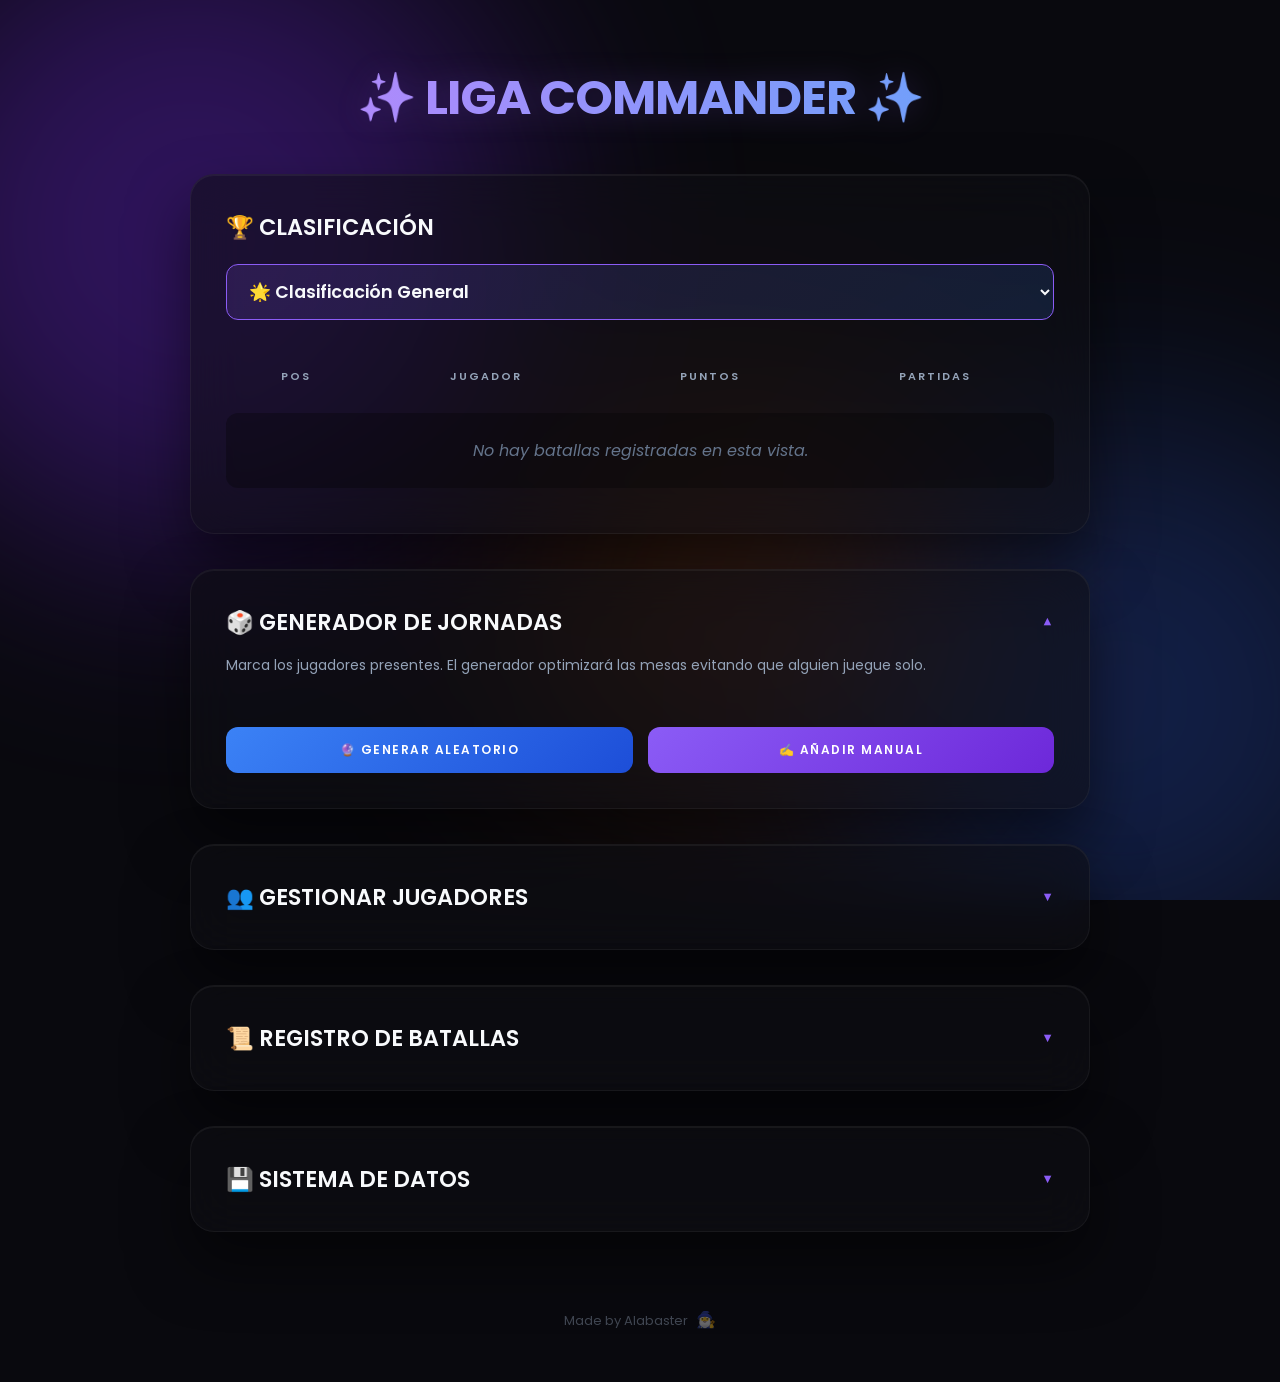
==== index.html @ f3e61f2f "Add files via upload" ====
<!DOCTYPE html>
<html lang="es">
<head>
    <meta charset="UTF-8">
    <meta name="viewport" content="width=device-width, initial-scale=1.0">
    <title>Liga Commander</title>
    <link rel="stylesheet" href="style.css">
    <link href="https://fonts.googleapis.com/css2?family=Poppins:wght@300;400;600;700;900&display=swap" rel="stylesheet">
    <script src="app.js" defer></script>
</head>
<body>

    <div class="bg-auras">
        <div class="aura aura-1"></div>
        <div class="aura aura-2"></div>
        <div class="aura aura-3"></div>
    </div>

    <h1>✨ LIGA COMMANDER ✨</h1>

    <div class="card">
        <h2>🏆 CLASIFICACIÓN</h2>
        <select id="modo-clasificacion" onchange="renderizarClasificacion()">
            <option value="general">🌟 Clasificación General</option>
        </select>
        <table id="tabla-clasificacion">
            <thead>
                <tr>
                    <th>Pos</th>
                    <th>Jugador</th>
                    <th>Puntos</th>
                    <th>Partidas</th>
                </tr>
            </thead>
            <tbody id="body-clasificacion">
            </tbody>
        </table>
    </div>

    <details class="card" id="seccion-generador" open>
        <summary>🎲 GENERADOR DE JORNADAS</summary>
        <div class="details-content">
            <p class="subtitle">Marca los jugadores presentes. El generador optimizará las mesas evitando que alguien juegue solo.</p>
            <div id="jugadores-presentes" class="checkbox-container"></div>
            
            <div style="display: flex; gap: 15px; margin-top: 25px; flex-wrap: wrap;">
                <button class="btn-random" onclick="generarMesas()">🔮 Generar Aleatorio</button>
                <button class="btn-manual" onclick="crearMesaManual()">✍️ Añadir Manual</button>
            </div>
            
            <div id="mesas-generadas"></div>
        </div>
    </details>

    <details class="card">
        <summary>👥 GESTIONAR JUGADORES</summary>
        <div class="details-content">
            <div style="display: flex; gap: 12px; align-items: center;">
                <input type="text" id="nuevo-jugador" placeholder="Introduce el nombre..." onkeypress="if(event.key === 'Enter') agregarJugador()">
                <button class="btn-add" onclick="agregarJugador()">+ Añadir</button>
            </div>
            <ul id="lista-jugadores"></ul>
        </div>
    </details>

    <details class="card">
        <summary>📜 REGISTRO DE BATALLAS</summary>
        <div class="details-content">
            <p class="subtitle">Historial organizado por jornadas. Puedes anular una partida si hubo un error.</p>
            <div id="lista-historial"></div>
        </div>
    </details>

    <details class="card">
        <summary>💾 SISTEMA DE DATOS</summary>
        <div class="details-content">
            <p class="subtitle">Exporta un archivo de respaldo para no perder el progreso de tu liga.</p>
            
            <div style="display: flex; gap: 15px; flex-wrap: wrap;">
                <button class="btn-export" onclick="exportarDatos()">📥 Descargar Copia</button>
                <button class="btn-import" onclick="document.getElementById('file-import').click()">📤 Cargar Copia</button>
            </div>
            <input type="file" id="file-import" accept=".json" style="display: none;" onchange="importarDatos(event)">

            <hr>
            <button class="btn-danger" onclick="reiniciarApp()">⚠️ Borrar Base de Datos</button>
        </div>
    </details>

    <div class="footer-credits">
        Made by Alabaster <a href="musica.html" target="_blank" class="easter-egg" title="Mi rincón secreto...">🧙‍♂️</a>
    </div>

</body>
</html>
---- style.css ----
:root {
    --bg-dark: #09090e; 
    --text-main: #f8fafc;
    --text-muted: #94a3b8;
    --primary: #8b5cf6; 
    --secondary: #3b82f6; 
    --accent: #f59e0b; 
    --danger: #ef4444; 
    --success: #10b981; 
}

/* --- FONDO Y GENERALES --- */
body { 
    font-family: 'Poppins', 'Segoe UI Emoji', 'Apple Color Emoji', 'Noto Color Emoji', sans-serif; 
    max-width: 900px; 
    margin: 0 auto; 
    padding: 30px 20px; 
    color: var(--text-main); 
    background-color: var(--bg-dark); 
    min-height: 100vh;
    position: relative;
    overflow-x: hidden;
    display: flex;
    flex-direction: column;
}

body.musica-page {
    max-width: 800px;
    padding: 40px 20px;
}

.bg-auras {
    position: fixed; top: 0; left: 0; width: 100vw; height: 100vh;
    z-index: -1; overflow: hidden; pointer-events: none; background: #09090e;
}

.aura {
    position: absolute; border-radius: 50%; filter: blur(120px); opacity: 0.45;
    animation: floatAura 20s infinite alternate ease-in-out;
}

.aura-1 { width: 50vw; height: 50vw; background: #5b21b6; top: -10%; left: -10%; }
.aura-2 { width: 45vw; height: 45vw; background: #1e3a8a; bottom: -10%; right: -10%; animation-delay: -5s; }
.aura-3 { width: 35vw; height: 35vw; background: #92400e; top: 40%; left: 40%; animation-duration: 25s; opacity: 0.3; }

@keyframes floatAura { 0% { transform: translate(0, 0) scale(1); } 100% { transform: translate(50px, 30px) scale(1.1); } }

::-webkit-scrollbar { width: 8px; }
::-webkit-scrollbar-track { background: rgba(0,0,0,0.2); border-radius: 10px; }
::-webkit-scrollbar-thumb { background: rgba(139, 92, 246, 0.4); border-radius: 10px; }
::-webkit-scrollbar-thumb:hover { background: rgba(139, 92, 246, 0.7); }

h1 { 
    text-align: center; font-size: 3rem; font-weight: 700; margin-bottom: 40px; letter-spacing: -1px;
    background: linear-gradient(to right, #c084fc, #60a5fa); -webkit-background-clip: text; -webkit-text-fill-color: transparent;
    filter: drop-shadow(0 0 15px rgba(139, 92, 246, 0.2)); animation: float 6s ease-in-out infinite;
}

@keyframes float { 0%, 100% { transform: translateY(0px); } 50% { transform: translateY(-8px); } }
h2 { font-size: 1.4rem; margin-top: 0; margin-bottom: 20px; font-weight: 600; display: flex; align-items: center; gap: 10px;}

/* --- TARJETAS --- */
.card { 
    background: rgba(15, 15, 20, 0.55); padding: 35px; border-radius: 24px; 
    box-shadow: 0 30px 60px rgba(0,0,0,0.5), inset 0 1px 0 rgba(255,255,255,0.05); 
    border: 1px solid rgba(255, 255, 255, 0.05); margin-bottom: 35px; 
    backdrop-filter: blur(25px); -webkit-backdrop-filter: blur(25px);
    animation: fadeUp 0.6s ease-out backwards; position: relative;
}

@keyframes fadeUp { from { opacity: 0; transform: translateY(25px); } to { opacity: 1; transform: translateY(0); } }

/* --- ACORDEONES --- */
details.card { transition: all 0.3s ease; }
details.card > summary::after { content: '▼'; margin-left: auto; font-size: 0.8rem; color: var(--primary); transition: transform 0.3s ease; }
details[open] > summary::after { transform: rotate(180deg); }
summary { font-size: 1.4rem; font-weight: 600; display: flex; align-items: center; gap: 10px; cursor: pointer; list-style: none; outline: none; user-select: none; }
summary::-webkit-details-marker { display: none; } 
.details-content { margin-top: 25px; animation: fadeUp 0.4s ease; }

/* --- FORMULARIOS Y BOTONES --- */
input[type="text"], select { 
    padding: 14px 18px; background: rgba(0, 0, 0, 0.5); color: white; border: 1px solid rgba(255, 255, 255, 0.08); 
    border-radius: 12px; font-family: inherit; font-size: 14px; outline: none; transition: all 0.3s;
}
input[type="text"]:focus, select:focus { border-color: var(--primary); box-shadow: 0 0 15px rgba(139, 92, 246, 0.2); background: rgba(0, 0, 0, 0.7); }
input[type="text"] { width: calc(100% - 150px); display: inline-block; margin-right: 15px;}
select option[disabled] { color: #475569; font-style: italic; background: #0f172a; }

#modo-clasificacion {
    width: 100%; margin-bottom: 15px; font-size: 1.1rem; font-weight: 600;
    background: linear-gradient(135deg, rgba(139, 92, 246, 0.15), rgba(59, 130, 246, 0.15));
    border: 1px solid var(--primary); color: #f8fafc; cursor: pointer;
}
#modo-clasificacion:hover { background: linear-gradient(135deg, rgba(139, 92, 246, 0.25), rgba(59, 130, 246, 0.25)); }
#modo-clasificacion option { background: var(--bg-dark); color: white; }

button { 
    padding: 14px 24px; color: white; border: none; border-radius: 12px; cursor: pointer; font-weight: 600; 
    font-family: inherit; transition: all 0.2s ease; text-transform: uppercase; font-size: 12px; letter-spacing: 1.5px;
}
button:hover { transform: translateY(-3px); filter: brightness(1.1); box-shadow: 0 8px 20px rgba(0,0,0,0.3); }
button:active { transform: translateY(1px); }

.btn-add { background: linear-gradient(135deg, #10b981, #059669); }
.btn-edit { background: rgba(59, 130, 246, 0.1); color: #93c5fd; border: 1px solid rgba(59, 130, 246, 0.3); padding: 8px 14px; font-size: 10px; border-radius: 8px; letter-spacing: 1px; }
.btn-edit:hover { background: var(--secondary); color: white; border-color: var(--secondary); }
.btn-delete { background: rgba(239, 68, 68, 0.08); color: #fca5a5; border: 1px solid rgba(239, 68, 68, 0.2); padding: 8px 14px; font-size: 10px; margin-left: auto; border-radius: 8px; letter-spacing: 1px; }
.btn-delete:hover { background: var(--danger); color: white; border-color: var(--danger); }
.btn-random { background: linear-gradient(135deg, #3b82f6, #1d4ed8); flex: 1; }
.btn-manual { background: linear-gradient(135deg, #8b5cf6, #6d28d9); flex: 1; }
.btn-export { background: rgba(255,255,255,0.03); border: 1px solid rgba(255,255,255,0.06); flex: 1; text-transform: none; letter-spacing: 0;}
.btn-export:hover { background: rgba(255,255,255,0.08); }
.btn-danger { background: linear-gradient(135deg, rgba(239, 68, 68, 0.2), rgba(153, 27, 27, 0.5)); border: 1px solid rgba(239, 68, 68, 0.4); width: 100%; margin-top: 15px; color: #fca5a5;}
.btn-danger:hover { background: var(--danger); color: white; }
.btn-tv { background: linear-gradient(135deg, #f59e0b, #d97706); width: 100%; font-size: 1.1rem; padding: 18px; margin-top: 25px; margin-bottom: 25px; box-shadow: 0 10px 25px rgba(245, 158, 11, 0.3); border: 1px solid rgba(255, 255, 255, 0.2);}
.btn-tv:hover { box-shadow: 0 15px 35px rgba(245, 158, 11, 0.5); transform: translateY(-4px); }

/* --- LISTAS Y TABLAS --- */
ul { list-style: none; padding: 0; margin-top: 25px; }
li { display: flex; align-items: center; justify-content: space-between; padding: 14px 20px; background: rgba(0, 0, 0, 0.3); margin-bottom: 12px; border-radius: 12px; border-left: 3px solid rgba(139, 92, 246, 0.5); transition: all 0.2s; flex-wrap: wrap; gap: 10px;}
li:hover { transform: translateX(5px); background: rgba(0, 0, 0, 0.4); border-left-color: var(--primary); }

table { width: 100%; border-collapse: separate; border-spacing: 0 10px; margin-top: 5px; }
th, td { padding: 18px 15px; text-align: center; }
th { color: var(--text-muted); font-weight: 600; text-transform: uppercase; font-size: 11px; letter-spacing: 2px; }
td { background: rgba(0, 0, 0, 0.3); transition: all 0.3s ease; }
td:first-child { border-top-left-radius: 12px; border-bottom-left-radius: 12px; }
td:last-child { border-top-right-radius: 12px; border-bottom-right-radius: 12px; }
td:nth-child(2) { text-align: left; font-weight: 600; font-size: 15px; color: white; }
tr:hover td { background: rgba(255, 255, 255, 0.05); }

.rango-1 td { background: linear-gradient(90deg, rgba(245, 158, 11, 0.15), rgba(0,0,0,0.3)); border: 1px solid rgba(245, 158, 11, 0.2); border-right: none; border-left: none;}
.rango-1 td:first-child { border-left: 4px solid #f59e0b; box-shadow: -5px 0 15px rgba(245, 158, 11, 0.2); }
.rango-1 td:last-child { border-right: 1px solid rgba(245, 158, 11, 0.2); }
.rango-1 td.puntos-destacados { color: #fcd34d; text-shadow: 0 0 10px rgba(245, 158, 11, 0.5); }

.rango-2 td { background: linear-gradient(90deg, rgba(203, 213, 225, 0.08), rgba(0,0,0,0.3)); border: 1px solid rgba(203, 213, 225, 0.1); border-right: none; border-left: none; }
.rango-2 td:first-child { border-left: 4px solid #cbd5e1; }
.rango-2 td:last-child { border-right: 1px solid rgba(203, 213, 225, 0.1); }
.rango-2 td.puntos-destacados { color: #e2e8f0; text-shadow: 0 0 10px rgba(203, 213, 225, 0.3); }

.rango-3 td { background: linear-gradient(90deg, rgba(180, 83, 9, 0.1), rgba(0,0,0,0.3)); border: 1px solid rgba(180, 83, 9, 0.15); border-right: none; border-left: none; }
.rango-3 td:first-child { border-left: 4px solid #b45309; }
.rango-3 td:last-child { border-right: 1px solid rgba(180, 83, 9, 0.15); }
.rango-3 td.puntos-destacados { color: #f59e0b; }

/* --- CONTENEDORES DE JUEGO Y MESAS --- */
.checkbox-container { display: flex; flex-wrap: wrap; gap: 12px; margin-bottom: 25px; }
.checkbox-container label { background: rgba(0, 0, 0, 0.4); border: 1px solid rgba(255,255,255,0.06); padding: 10px 22px; border-radius: 30px; cursor: pointer; user-select: none; font-size: 14px; transition: all 0.3s; }
.checkbox-container label:hover { border-color: rgba(139, 92, 246, 0.5); background: rgba(0,0,0,0.6); }
.checkbox-container label:has(input:checked) { background: rgba(139, 92, 246, 0.15); border-color: var(--primary); color: white; box-shadow: 0 0 15px rgba(139, 92, 246, 0.3); }
input[type="checkbox"] { display: none; }

.pod { border: 1px solid rgba(255,255,255,0.05); padding: 25px; margin-top: 25px; border-radius: 20px; background: rgba(0, 0, 0, 0.4); position: relative; overflow: hidden; animation: fadeUp 0.4s ease-out backwards; box-shadow: inset 0 0 25px rgba(0,0,0,0.5); }
.pod::before { content: ''; position: absolute; top: 15%; left: 0; width: 3px; height: 70%; background: var(--secondary); border-radius: 0 3px 3px 0; box-shadow: 0 0 10px var(--secondary); }
.pod.manual::before { background: var(--primary); box-shadow: 0 0 10px var(--primary); }
.pod h3 { margin-top: 0; color: white; font-size: 1.2rem; }
.pod select { margin: 8px 0 25px 0; width: 100%; display: block;}
.pod label { font-size: 11px; color: var(--text-muted); font-weight: 700; text-transform: uppercase; letter-spacing: 1.5px;}

.nombres-mesa { font-size: 14px; color: #fcd34d; margin-bottom: 25px; background: rgba(245, 158, 11, 0.05); border: 1px solid rgba(245, 158, 11, 0.15); padding: 15px; border-radius: 10px; display: flex; align-items: center; gap: 10px; }
.btn-save-pod { background: linear-gradient(135deg, var(--accent), #d97706); width: 100%; margin-top: 10px;}

.historial-jornada { background: rgba(0, 0, 0, 0.2); padding: 15px 20px; border-radius: 16px; margin-bottom: 15px; border: 1px solid rgba(255,255,255,0.03); }
.historial-jornada summary { font-size: 1.1rem; color: var(--secondary); margin-bottom: 0; padding: 5px 0; }
.historial-jornada[open] summary { margin-bottom: 15px; border-bottom: 1px solid rgba(255,255,255,0.05); padding-bottom: 15px; }

.historial-item { background: rgba(0, 0, 0, 0.3); border-left: 3px solid rgba(245, 158, 11, 0.5); padding: 15px; margin-bottom: 12px; border-radius: 12px; display: flex; flex-direction: column; gap: 8px; transition: all 0.2s; }
.historial-item:hover { background: rgba(0, 0, 0, 0.5); border-left-color: var(--accent); transform: translateX(5px);}
.historial-item:last-child { margin-bottom: 0; }
.historial-item p { margin: 0; font-size: 13px; color: #e2e8f0; line-height: 1.6;}
.historial-date { color: var(--text-muted); font-size: 11px; text-transform: uppercase; letter-spacing: 1px; font-weight: 600;}

hr { border: 0; border-top: 1px solid rgba(255,255,255,0.05); margin: 35px 0; }
p.subtitle { font-size: 14px; color: var(--text-muted); margin-top: -10px; margin-bottom: 25px; line-height: 1.6;}

/* --- ESTILOS EASTER EGG (RINCÓN MUSICAL) --- */
.footer-credits {
    margin-top: auto; padding-top: 40px; padding-bottom: 20px;
    text-align: center; font-size: 13px; color: var(--text-muted);
    opacity: 0.4; transition: opacity 0.3s ease;
}
.footer-credits:hover { opacity: 0.8; }
.easter-egg {
    text-decoration: none; display: inline-block; cursor: pointer; user-select: none;
    transition: transform 0.3s cubic-bezier(0.175, 0.885, 0.32, 1.275);
    font-size: 16px; margin-left: 5px; color: inherit;
}
.easter-egg:hover { transform: scale(1.5) rotate(15deg); }

.intro-box {
    background: rgba(139, 92, 246, 0.05); border-left: 4px solid var(--primary);
    padding: 25px 30px; border-radius: 0 16px 16px 0; margin-bottom: 50px;
    color: #cbd5e1; font-weight: 300; line-height: 1.8; font-size: 1.05rem;
    box-shadow: 0 10px 30px rgba(0,0,0,0.2); backdrop-filter: blur(10px);
}
.intro-box p { margin-top: 0; margin-bottom: 15px; }
.intro-box p:last-child { margin-bottom: 0; }
.puntuacion { font-size: 1rem; background: rgba(245, 158, 11, 0.1); color: #fcd34d; padding: 5px 12px; border-radius: 20px; border: 1px solid rgba(245, 158, 11, 0.3); }
.resena-texto { font-size: 1rem; color: #e2e8f0; line-height: 1.7; font-weight: 300; margin: 0; }
.resena-genero { display: inline-block; margin-bottom: 15px; font-size: 0.85rem; text-transform: uppercase; letter-spacing: 1px; color: var(--primary); font-weight: 600; }
.video-wrapper { position: relative; padding-bottom: 56.25%; height: 0; border-radius: 16px; overflow: hidden; margin-bottom: 20px; box-shadow: 0 10px 20px rgba(0,0,0,0.4); border: 1px solid rgba(255,255,255,0.1); }
.video-wrapper iframe { position: absolute; top: 0; left: 0; width: 100%; height: 100%; border: 0; }
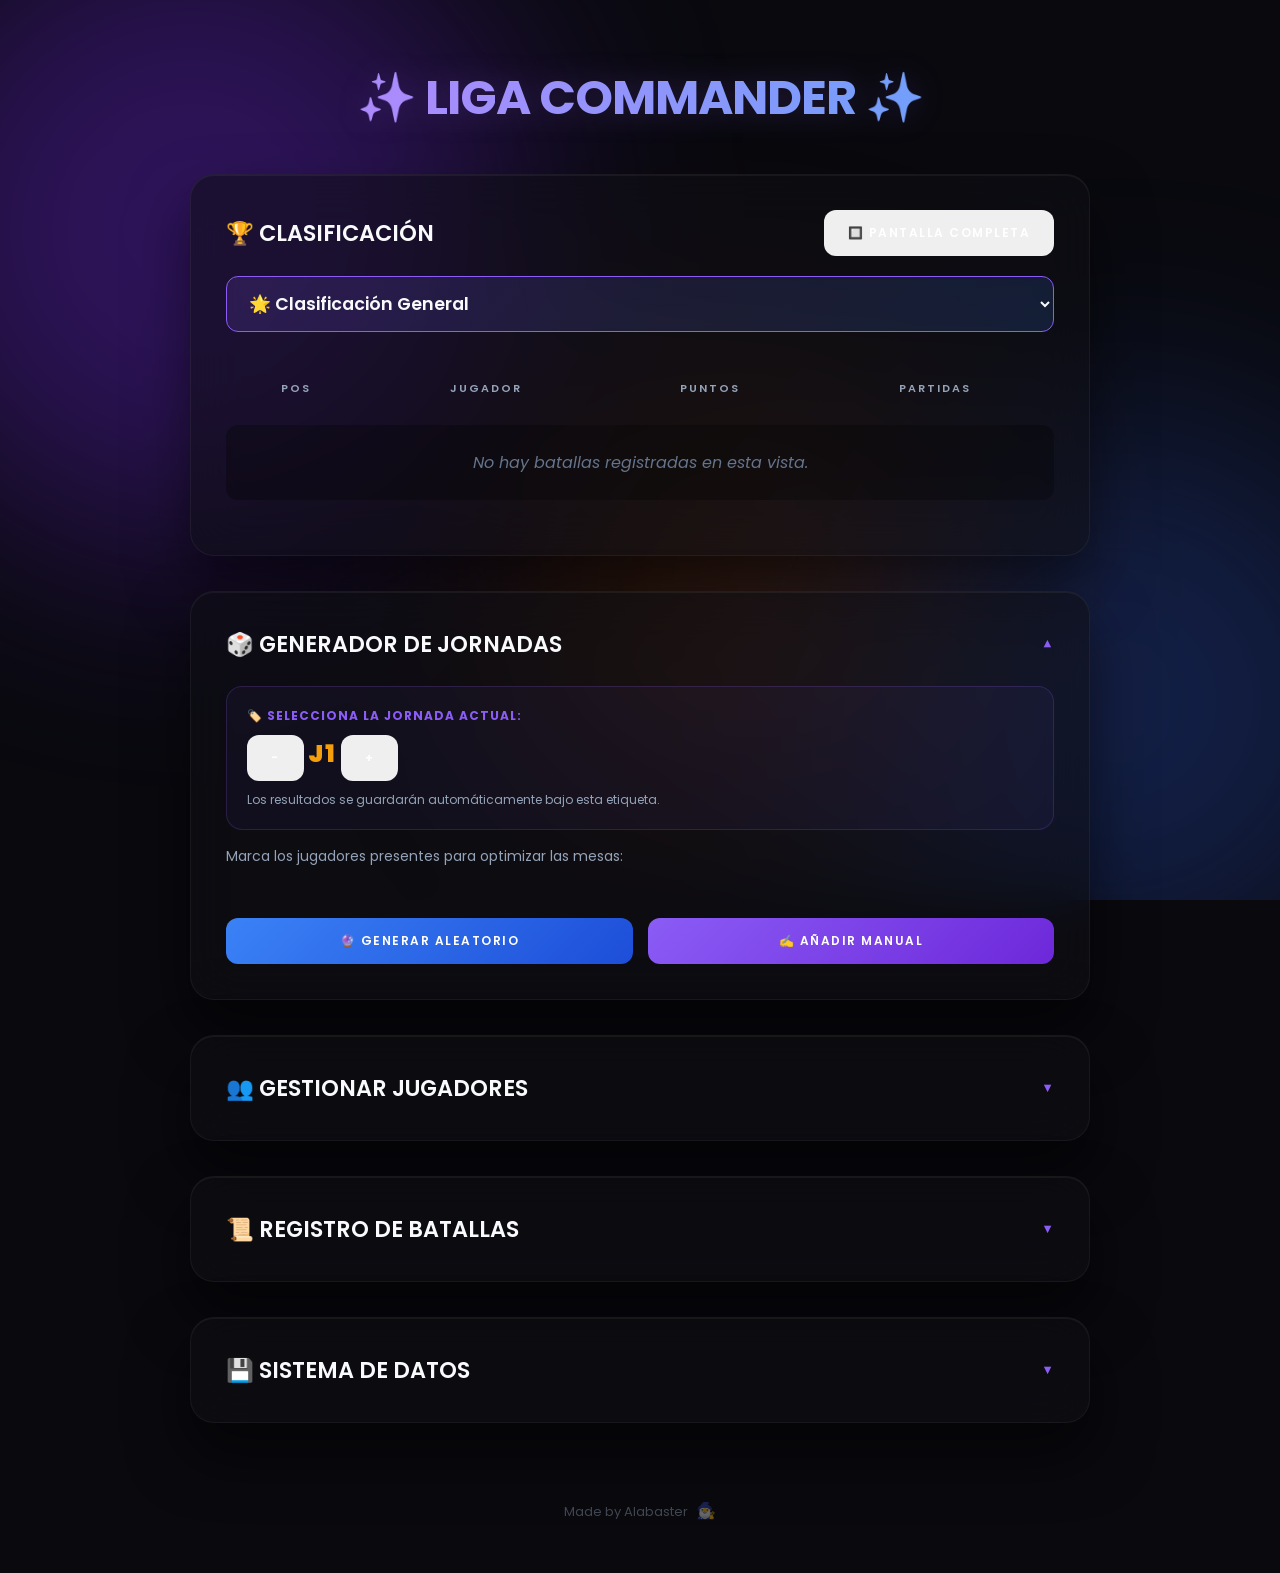
==== commit b4647616: "Update index.html" ====
--- a/index.html
+++ b/index.html
@@ -18,29 +18,48 @@
 
     <h1>✨ LIGA COMMANDER ✨</h1>
 
-    <div class="card">
-        <h2>🏆 CLASIFICACIÓN</h2>
+    <div class="card" id="tarjeta-clasificacion">
+        <div style="display: flex; justify-content: space-between; align-items: center; margin-bottom: 20px; flex-wrap: wrap; gap: 15px;">
+            <h2 style="margin: 0;">🏆 CLASIFICACIÓN</h2>
+            <button id="btn-fullscreen" class="btn-header" onclick="toggleFullscreen()">🔲 Pantalla Completa</button>
+        </div>
+        
         <select id="modo-clasificacion" onchange="renderizarClasificacion()">
             <option value="general">🌟 Clasificación General</option>
-        </select>
-        <table id="tabla-clasificacion">
-            <thead>
-                <tr>
-                    <th>Pos</th>
-                    <th>Jugador</th>
-                    <th>Puntos</th>
-                    <th>Partidas</th>
-                </tr>
-            </thead>
-            <tbody id="body-clasificacion">
-            </tbody>
-        </table>
+            </select>
+        
+        <div style="overflow-x: auto; padding-bottom: 10px;">
+            <table id="tabla-clasificacion" style="min-width: 600px;">
+                <thead>
+                    <tr>
+                        <th>Pos</th>
+                        <th>Jugador</th>
+                        <th>Puntos</th>
+                        <th>Partidas</th>
+                    </tr>
+                </thead>
+                <tbody id="body-clasificacion">
+                </tbody>
+            </table>
+        </div>
     </div>
 
     <details class="card" id="seccion-generador" open>
         <summary>🎲 GENERADOR DE JORNADAS</summary>
         <div class="details-content">
-            <p class="subtitle">Marca los jugadores presentes. El generador optimizará las mesas evitando que alguien juegue solo.</p>
+            
+            <div style="background: rgba(139, 92, 246, 0.05); border: 1px solid rgba(139, 92, 246, 0.2); padding: 20px; border-radius: 16px; margin-bottom: 25px;">
+                <label style="font-size: 12px; color: var(--primary); font-weight: 700; text-transform: uppercase; letter-spacing: 1px; display: block; margin-bottom: 10px;">🏷️ Selecciona la Jornada Actual:</label>
+                
+                <div class="jornada-counter">
+                    <button class="btn-counter" onclick="cambiarJornada(-1)">-</button>
+                    <span id="display-jornada" style="font-size: 1.5rem; font-weight: 900; color: var(--accent); min-width: 100px; text-align: center; letter-spacing: 2px;">J1</span>
+                    <button class="btn-counter" onclick="cambiarJornada(1)">+</button>
+                </div>
+                <p style="font-size: 12px; color: var(--text-muted); margin-top: 10px; margin-bottom: 0;">Los resultados se guardarán automáticamente bajo esta etiqueta.</p>
+            </div>
+
+            <p class="subtitle">Marca los jugadores presentes para optimizar las mesas:</p>
             <div id="jugadores-presentes" class="checkbox-container"></div>
             
             <div style="display: flex; gap: 15px; margin-top: 25px; flex-wrap: wrap;">
@@ -92,4 +111,4 @@
     </div>
 
 </body>
-</html>+</html>
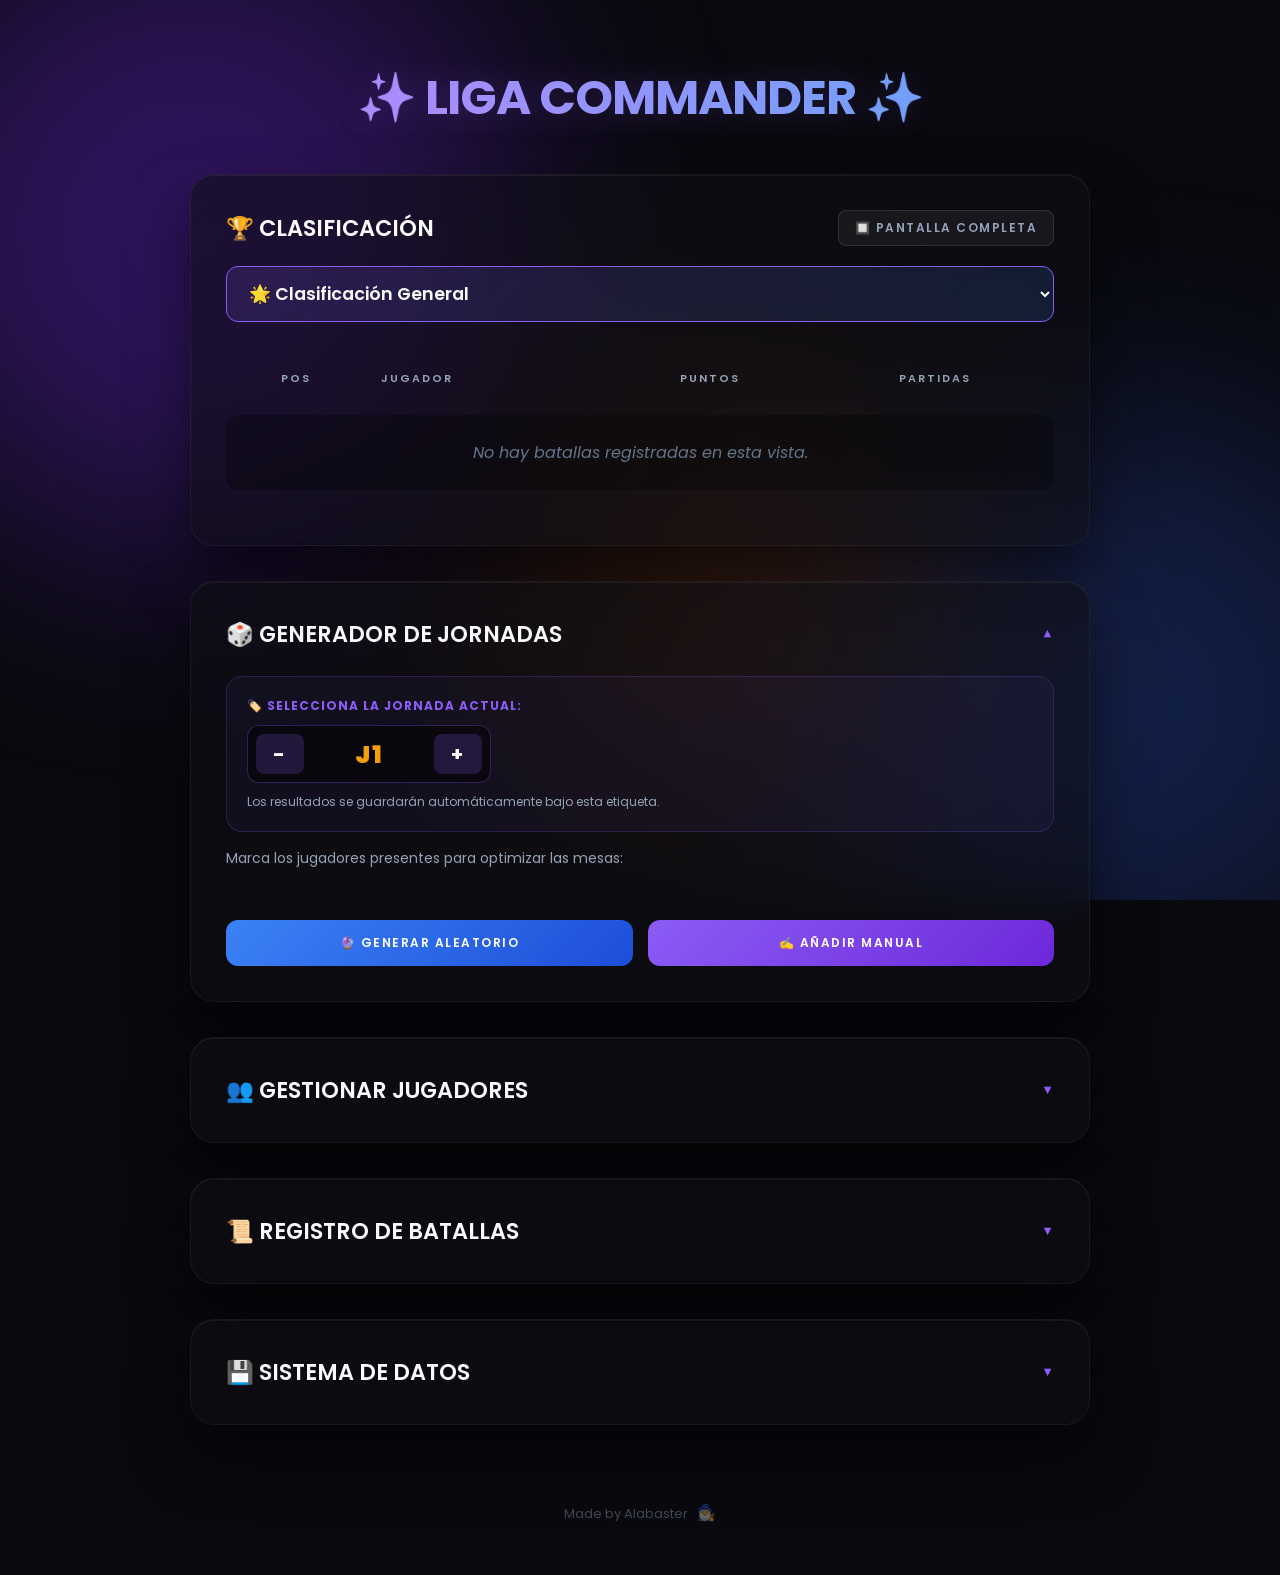
==== commit 127f08e9: "Update index.html" ====
--- a/index.html
+++ b/index.html
@@ -18,7 +18,7 @@
 
     <h1>✨ LIGA COMMANDER ✨</h1>
 
-    <div class="card" id="tarjeta-clasificacion">
+ <div class="card" id="tarjeta-clasificacion">
         <div style="display: flex; justify-content: space-between; align-items: center; margin-bottom: 20px; flex-wrap: wrap; gap: 15px;">
             <h2 style="margin: 0;">🏆 CLASIFICACIÓN</h2>
             <button id="btn-fullscreen" class="btn-header" onclick="toggleFullscreen()">🔲 Pantalla Completa</button>
@@ -26,7 +26,12 @@
         
         <select id="modo-clasificacion" onchange="renderizarClasificacion()">
             <option value="general">🌟 Clasificación General</option>
-            </select>
+        </select>
+
+        <div id="excel-controls" style="display: none; gap: 15px; margin-bottom: 20px; flex-wrap: wrap;">
+            <button style="background: var(--success); color: white; border: none; padding: 15px; font-size: 14px; font-weight: bold; cursor: pointer; flex: 1; border-radius: 12px; box-shadow: 0 10px 20px rgba(16, 185, 129, 0.3);" onclick="guardarEdicionExcel()">💾 GUARDAR CAMBIOS</button>
+            <button style="background: rgba(239, 68, 68, 0.1); border: 1px solid var(--danger); color: #fca5a5; padding: 15px; font-size: 14px; font-weight: bold; cursor: pointer; flex: 1; border-radius: 12px;" onclick="cancelarEdicionExcel()">❌ CANCELAR</button>
+        </div>
         
         <div style="overflow-x: auto; padding-bottom: 10px;">
             <table id="tabla-clasificacion" style="min-width: 600px;">
@@ -43,7 +48,6 @@
             </table>
         </div>
     </div>
-
     <details class="card" id="seccion-generador" open>
         <summary>🎲 GENERADOR DE JORNADAS</summary>
         <div class="details-content">
@@ -71,13 +75,18 @@
         </div>
     </details>
 
-    <details class="card">
+   <details class="card">
         <summary>👥 GESTIONAR JUGADORES</summary>
         <div class="details-content">
             <div style="display: flex; gap: 12px; align-items: center;">
                 <input type="text" id="nuevo-jugador" placeholder="Introduce el nombre..." onkeypress="if(event.key === 'Enter') agregarJugador()">
                 <button class="btn-add" onclick="agregarJugador()">+ Añadir</button>
             </div>
+            
+            <button class="btn-jornada" style="width: 100%; margin-top: 25px; font-size: 14px; padding: 14px; background: linear-gradient(135deg, #10b981, #059669); color: white; border: none; font-weight: bold; cursor: pointer;" onclick="activarEdicionExcel()">
+                📊 MODO EXCEL: EDITAR CUADRÍCULA ENTERA
+            </button>
+
             <ul id="lista-jugadores"></ul>
         </div>
     </details>
--- a/style.css
+++ b/style.css
@@ -1,3 +1,5 @@
+@import url('https://fonts.googleapis.com/css2?family=Poppins:wght@300;400;600;700;900&display=swap');
+
 :root {
     --bg-dark: #09090e; 
     --text-main: #f8fafc;
@@ -70,6 +72,72 @@
 
 @keyframes fadeUp { from { opacity: 0; transform: translateY(25px); } to { opacity: 1; transform: translateY(0); } }
 
+/* --- PANTALLA COMPLETA: MÁXIMA CAPACIDAD DE JUGADORES --- */
+.fullscreen-card {
+    position: fixed !important;
+    top: 0 !important; left: 0 !important; right: 0 !important; bottom: 0 !important;
+    width: 100vw !important; height: 100vh !important;
+    z-index: 99999 !important; margin: 0 !important; border-radius: 0 !important;
+    max-width: none !important; 
+    overflow-y: auto !important; /* IMPORTANTE: Reactivamos el scroll por si la liga es gigante */
+    background: #09090e !important;
+    padding: 2vh 2vw !important; 
+    box-sizing: border-box;
+    display: flex !important;
+    flex-direction: column !important;
+}
+
+/* Ocultamos la barra de scroll para que parezca una TV limpia aunque hagas scroll con la rueda */
+.fullscreen-card::-webkit-scrollbar { display: none !important; }
+
+.fullscreen-card > * {
+    max-width: 95% !important; 
+    margin-left: auto !important; 
+    margin-right: auto !important;
+}
+
+/* Cabecera minúscula para regalarle espacio a la tabla */
+.fullscreen-card h2 { 
+    font-size: 2.5vh !important; 
+    margin-bottom: 0.5vh !important; 
+}
+.fullscreen-card select#modo-clasificacion { 
+    font-size: 1.8vh !important; 
+    padding: 0.5vh !important; 
+    margin-bottom: 1vh !important; 
+}
+
+.fullscreen-card div[style*="overflow-x"] {
+    flex-grow: 1;
+    width: 100%;
+}
+
+.fullscreen-card table { 
+    margin-top: 0; 
+    border-spacing: 0 0.2vh !important; /* Reducimos el hueco entre filas a casi nada */
+    width: 100%;
+}
+
+/* Celdas hiper-apretadas para meter a 30+ personas sin problema */
+.fullscreen-card th { 
+    font-size: 1.3vh !important; 
+    padding: 0.4vh 1vw !important; 
+}
+.fullscreen-card td { 
+    padding: 0.2vh 1vw !important; /* Mínimo relleno vertical */
+    font-size: 1.6vh !important; 
+}
+.fullscreen-card td:nth-child(2) { 
+    font-size: 1.8vh !important; /* Nombres un poco más grandes */
+} 
+.fullscreen-card .puntos-destacados { 
+    font-size: 2vh !important; /* Puntos totales */
+}
+.fullscreen-card .btn-header {
+    font-size: 1.2vh !important;
+    padding: 0.5vh 1vh !important;
+}
+
 /* --- ACORDEONES --- */
 details.card { transition: all 0.3s ease; }
 details.card > summary::after { content: '▼'; margin-left: auto; font-size: 0.8rem; color: var(--primary); transition: transform 0.3s ease; }
@@ -115,6 +183,18 @@
 .btn-danger:hover { background: var(--danger); color: white; }
 .btn-tv { background: linear-gradient(135deg, #f59e0b, #d97706); width: 100%; font-size: 1.1rem; padding: 18px; margin-top: 25px; margin-bottom: 25px; box-shadow: 0 10px 25px rgba(245, 158, 11, 0.3); border: 1px solid rgba(255, 255, 255, 0.2);}
 .btn-tv:hover { box-shadow: 0 15px 35px rgba(245, 158, 11, 0.5); transform: translateY(-4px); }
+.btn-jornada { background: rgba(16, 185, 129, 0.1); color: #6ee7b7; border: 1px solid rgba(16, 185, 129, 0.3); padding: 8px 14px; font-size: 10px; border-radius: 8px; letter-spacing: 1px; }
+.btn-jornada:hover { background: var(--success); color: white; border-color: var(--success); }
+
+.btn-header { background: rgba(255, 255, 255, 0.05); color: var(--text-muted); border: 1px solid rgba(255,255,255,0.1); padding: 8px 16px; border-radius: 8px; cursor: pointer; transition: all 0.2s; font-size: 12px; }
+.btn-header:hover { background: rgba(255, 255, 255, 0.1); color: white; }
+
+.jornada-counter { display: flex; align-items: center; gap: 15px; background: rgba(0,0,0,0.5); padding: 8px; border-radius: 12px; width: max-content; border: 1px solid rgba(139, 92, 246, 0.3); }
+.btn-counter { background: rgba(139, 92, 246, 0.2); color: white; border: none; border-radius: 8px; width: 40px; height: 40px; font-size: 20px; font-weight: bold; cursor: pointer; transition: 0.2s; display: flex; align-items: center; justify-content: center; }
+.btn-counter:hover { background: var(--primary); transform: scale(1.05); }
+
+.btn-ver-mas { width: 100%; border-radius: 0 0 12px 12px; background: rgba(139, 92, 246, 0.1); color: var(--primary); border: none; padding: 15px; font-weight: 600; cursor: pointer; transition: all 0.2s; font-size: 13px; text-transform: uppercase; letter-spacing: 1px; }
+.btn-ver-mas:hover { background: rgba(139, 92, 246, 0.2); color: white; }
 
 /* --- LISTAS Y TABLAS --- */
 ul { list-style: none; padding: 0; margin-top: 25px; }
@@ -201,4 +281,4 @@
 .resena-texto { font-size: 1rem; color: #e2e8f0; line-height: 1.7; font-weight: 300; margin: 0; }
 .resena-genero { display: inline-block; margin-bottom: 15px; font-size: 0.85rem; text-transform: uppercase; letter-spacing: 1px; color: var(--primary); font-weight: 600; }
 .video-wrapper { position: relative; padding-bottom: 56.25%; height: 0; border-radius: 16px; overflow: hidden; margin-bottom: 20px; box-shadow: 0 10px 20px rgba(0,0,0,0.4); border: 1px solid rgba(255,255,255,0.1); }
-.video-wrapper iframe { position: absolute; top: 0; left: 0; width: 100%; height: 100%; border: 0; }+.video-wrapper iframe { position: absolute; top: 0; left: 0; width: 100%; height: 100%; border: 0; }
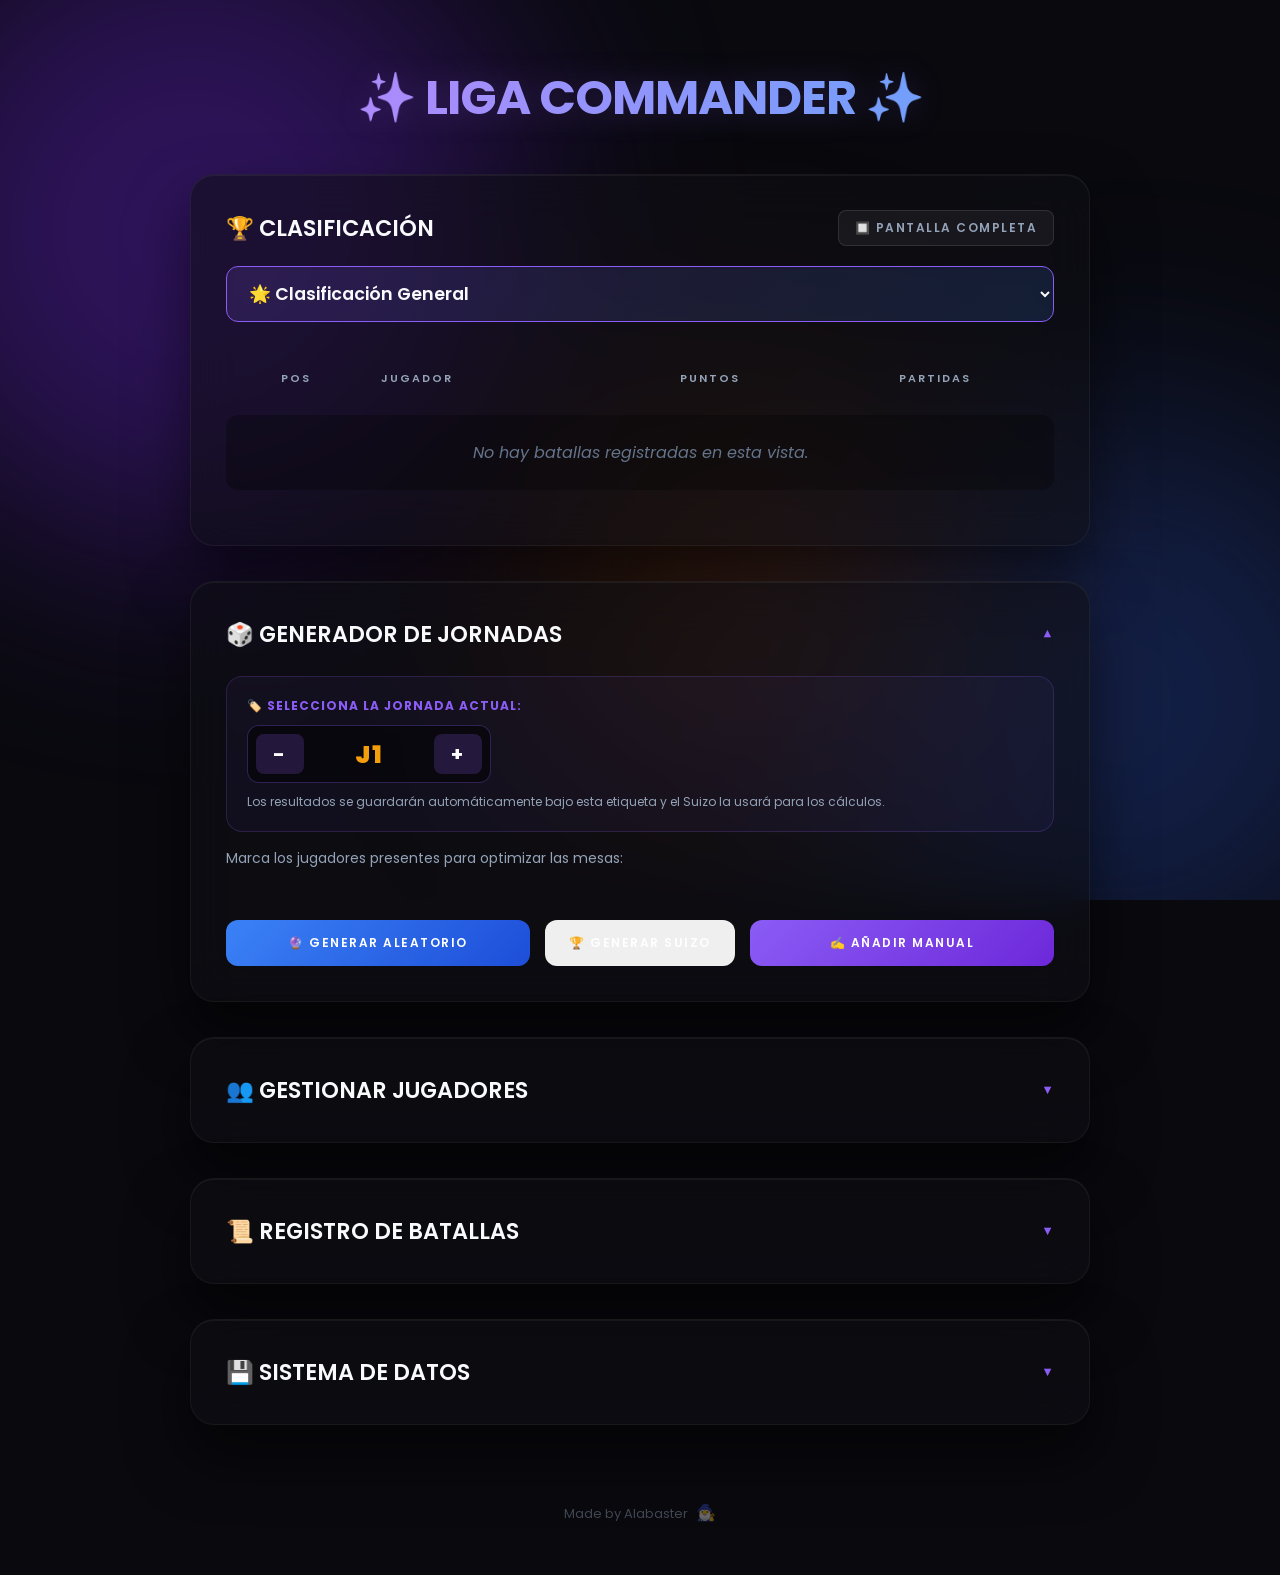
==== commit 22e738c8: "Update index.html" ====
--- a/index.html
+++ b/index.html
@@ -18,7 +18,7 @@
 
     <h1>✨ LIGA COMMANDER ✨</h1>
 
- <div class="card" id="tarjeta-clasificacion">
+    <div class="card" id="tarjeta-clasificacion">
         <div style="display: flex; justify-content: space-between; align-items: center; margin-bottom: 20px; flex-wrap: wrap; gap: 15px;">
             <h2 style="margin: 0;">🏆 CLASIFICACIÓN</h2>
             <button id="btn-fullscreen" class="btn-header" onclick="toggleFullscreen()">🔲 Pantalla Completa</button>
@@ -48,6 +48,7 @@
             </table>
         </div>
     </div>
+
     <details class="card" id="seccion-generador" open>
         <summary>🎲 GENERADOR DE JORNADAS</summary>
         <div class="details-content">
@@ -60,14 +61,15 @@
                     <span id="display-jornada" style="font-size: 1.5rem; font-weight: 900; color: var(--accent); min-width: 100px; text-align: center; letter-spacing: 2px;">J1</span>
                     <button class="btn-counter" onclick="cambiarJornada(1)">+</button>
                 </div>
-                <p style="font-size: 12px; color: var(--text-muted); margin-top: 10px; margin-bottom: 0;">Los resultados se guardarán automáticamente bajo esta etiqueta.</p>
+                <p style="font-size: 12px; color: var(--text-muted); margin-top: 10px; margin-bottom: 0;">Los resultados se guardarán automáticamente bajo esta etiqueta y el Suizo la usará para los cálculos.</p>
             </div>
 
             <p class="subtitle">Marca los jugadores presentes para optimizar las mesas:</p>
             <div id="jugadores-presentes" class="checkbox-container"></div>
             
             <div style="display: flex; gap: 15px; margin-top: 25px; flex-wrap: wrap;">
-                <button class="btn-random" onclick="generarMesas()">🔮 Generar Aleatorio</button>
+                <button class="btn-random" onclick="generarMesas('aleatorio')">🔮 Generar Aleatorio</button>
+                <button class="btn-suizo" onclick="generarMesas('suizo')">🏆 Generar Suizo</button>
                 <button class="btn-manual" onclick="crearMesaManual()">✍️ Añadir Manual</button>
             </div>
             
@@ -75,7 +77,7 @@
         </div>
     </details>
 
-   <details class="card">
+    <details class="card">
         <summary>👥 GESTIONAR JUGADORES</summary>
         <div class="details-content">
             <div style="display: flex; gap: 12px; align-items: center;">
--- a/style.css
+++ b/style.css
@@ -72,14 +72,14 @@
 
 @keyframes fadeUp { from { opacity: 0; transform: translateY(25px); } to { opacity: 1; transform: translateY(0); } }
 
-/* --- PANTALLA COMPLETA: MÁXIMA CAPACIDAD DE JUGADORES --- */
+/* --- PANTALLA COMPLETA AUTO-AJUSTABLE --- */
 .fullscreen-card {
     position: fixed !important;
     top: 0 !important; left: 0 !important; right: 0 !important; bottom: 0 !important;
     width: 100vw !important; height: 100vh !important;
     z-index: 99999 !important; margin: 0 !important; border-radius: 0 !important;
     max-width: none !important; 
-    overflow-y: auto !important; /* IMPORTANTE: Reactivamos el scroll por si la liga es gigante */
+    overflow-y: auto !important; 
     background: #09090e !important;
     padding: 2vh 2vw !important; 
     box-sizing: border-box;
@@ -87,56 +87,20 @@
     flex-direction: column !important;
 }
 
-/* Ocultamos la barra de scroll para que parezca una TV limpia aunque hagas scroll con la rueda */
 .fullscreen-card::-webkit-scrollbar { display: none !important; }
 
-.fullscreen-card > * {
-    max-width: 95% !important; 
-    margin-left: auto !important; 
-    margin-right: auto !important;
-}
-
-/* Cabecera minúscula para regalarle espacio a la tabla */
-.fullscreen-card h2 { 
-    font-size: 2.5vh !important; 
-    margin-bottom: 0.5vh !important; 
-}
-.fullscreen-card select#modo-clasificacion { 
-    font-size: 1.8vh !important; 
-    padding: 0.5vh !important; 
-    margin-bottom: 1vh !important; 
-}
-
-.fullscreen-card div[style*="overflow-x"] {
-    flex-grow: 1;
-    width: 100%;
-}
-
-.fullscreen-card table { 
-    margin-top: 0; 
-    border-spacing: 0 0.2vh !important; /* Reducimos el hueco entre filas a casi nada */
-    width: 100%;
-}
-
-/* Celdas hiper-apretadas para meter a 30+ personas sin problema */
-.fullscreen-card th { 
-    font-size: 1.3vh !important; 
-    padding: 0.4vh 1vw !important; 
-}
-.fullscreen-card td { 
-    padding: 0.2vh 1vw !important; /* Mínimo relleno vertical */
-    font-size: 1.6vh !important; 
-}
-.fullscreen-card td:nth-child(2) { 
-    font-size: 1.8vh !important; /* Nombres un poco más grandes */
-} 
-.fullscreen-card .puntos-destacados { 
-    font-size: 2vh !important; /* Puntos totales */
-}
-.fullscreen-card .btn-header {
-    font-size: 1.2vh !important;
-    padding: 0.5vh 1vh !important;
-}
+.fullscreen-card > * { max-width: 95% !important; margin-left: auto !important; margin-right: auto !important; }
+
+.fullscreen-card h2 { font-size: 2.5vh !important; margin-bottom: 0.5vh !important; }
+.fullscreen-card select#modo-clasificacion { font-size: 1.8vh !important; padding: 0.5vh !important; margin-bottom: 1vh !important; }
+.fullscreen-card div[style*="overflow-x"] { flex-grow: 1; width: 100%; }
+.fullscreen-card table { margin-top: 0; border-spacing: 0 0.2vh !important; width: 100%; }
+
+.fullscreen-card th { font-size: 1.3vh !important; padding: 0.4vh 1vw !important; }
+.fullscreen-card td { padding: 0.2vh 1vw !important; font-size: 1.6vh !important; }
+.fullscreen-card td:nth-child(2) { font-size: 1.8vh !important; } 
+.fullscreen-card .puntos-destacados { font-size: 2vh !important; }
+.fullscreen-card .btn-header { font-size: 1.2vh !important; padding: 0.5vh 1vh !important; }
 
 /* --- ACORDEONES --- */
 details.card { transition: all 0.3s ease; }
@@ -196,6 +160,16 @@
 .btn-ver-mas { width: 100%; border-radius: 0 0 12px 12px; background: rgba(139, 92, 246, 0.1); color: var(--primary); border: none; padding: 15px; font-weight: 600; cursor: pointer; transition: all 0.2s; font-size: 13px; text-transform: uppercase; letter-spacing: 1px; }
 .btn-ver-mas:hover { background: rgba(139, 92, 246, 0.2); color: white; }
 
+/* --- CELDAS EDITABLES EXCEL --- */
+.excel-cell {
+    width: 45px !important; background: rgba(0,0,0,0.4) !important; color: white !important; 
+    border: 1px solid rgba(255,255,255,0.2) !important; border-radius: 6px !important; 
+    text-align: center !important; font-size: 14px !important; padding: 6px 4px !important;
+    margin: 0 !important; -moz-appearance: textfield; transition: 0.2s;
+}
+.excel-cell::-webkit-outer-spin-button, .excel-cell::-webkit-inner-spin-button { -webkit-appearance: none; margin: 0; }
+.excel-cell:focus { background: rgba(139, 92, 246, 0.3) !important; border-color: var(--primary) !important; outline: none; transform: scale(1.1); }
+
 /* --- LISTAS Y TABLAS --- */
 ul { list-style: none; padding: 0; margin-top: 25px; }
 li { display: flex; align-items: center; justify-content: space-between; padding: 14px 20px; background: rgba(0, 0, 0, 0.3); margin-bottom: 12px; border-radius: 12px; border-left: 3px solid rgba(139, 92, 246, 0.5); transition: all 0.2s; flex-wrap: wrap; gap: 10px;}
@@ -238,7 +212,6 @@
 .pod h3 { margin-top: 0; color: white; font-size: 1.2rem; }
 .pod select { margin: 8px 0 25px 0; width: 100%; display: block;}
 .pod label { font-size: 11px; color: var(--text-muted); font-weight: 700; text-transform: uppercase; letter-spacing: 1.5px;}
-
 .nombres-mesa { font-size: 14px; color: #fcd34d; margin-bottom: 25px; background: rgba(245, 158, 11, 0.05); border: 1px solid rgba(245, 158, 11, 0.15); padding: 15px; border-radius: 10px; display: flex; align-items: center; gap: 10px; }
 .btn-save-pod { background: linear-gradient(135deg, var(--accent), #d97706); width: 100%; margin-top: 10px;}
 
@@ -251,30 +224,15 @@
 .historial-item:last-child { margin-bottom: 0; }
 .historial-item p { margin: 0; font-size: 13px; color: #e2e8f0; line-height: 1.6;}
 .historial-date { color: var(--text-muted); font-size: 11px; text-transform: uppercase; letter-spacing: 1px; font-weight: 600;}
-
 hr { border: 0; border-top: 1px solid rgba(255,255,255,0.05); margin: 35px 0; }
 p.subtitle { font-size: 14px; color: var(--text-muted); margin-top: -10px; margin-bottom: 25px; line-height: 1.6;}
 
 /* --- ESTILOS EASTER EGG (RINCÓN MUSICAL) --- */
-.footer-credits {
-    margin-top: auto; padding-top: 40px; padding-bottom: 20px;
-    text-align: center; font-size: 13px; color: var(--text-muted);
-    opacity: 0.4; transition: opacity 0.3s ease;
-}
+.footer-credits { margin-top: auto; padding-top: 40px; padding-bottom: 20px; text-align: center; font-size: 13px; color: var(--text-muted); opacity: 0.4; transition: opacity 0.3s ease; }
 .footer-credits:hover { opacity: 0.8; }
-.easter-egg {
-    text-decoration: none; display: inline-block; cursor: pointer; user-select: none;
-    transition: transform 0.3s cubic-bezier(0.175, 0.885, 0.32, 1.275);
-    font-size: 16px; margin-left: 5px; color: inherit;
-}
+.easter-egg { text-decoration: none; display: inline-block; cursor: pointer; user-select: none; transition: transform 0.3s cubic-bezier(0.175, 0.885, 0.32, 1.275); font-size: 16px; margin-left: 5px; color: inherit; }
 .easter-egg:hover { transform: scale(1.5) rotate(15deg); }
-
-.intro-box {
-    background: rgba(139, 92, 246, 0.05); border-left: 4px solid var(--primary);
-    padding: 25px 30px; border-radius: 0 16px 16px 0; margin-bottom: 50px;
-    color: #cbd5e1; font-weight: 300; line-height: 1.8; font-size: 1.05rem;
-    box-shadow: 0 10px 30px rgba(0,0,0,0.2); backdrop-filter: blur(10px);
-}
+.intro-box { background: rgba(139, 92, 246, 0.05); border-left: 4px solid var(--primary); padding: 25px 30px; border-radius: 0 16px 16px 0; margin-bottom: 50px; color: #cbd5e1; font-weight: 300; line-height: 1.8; font-size: 1.05rem; box-shadow: 0 10px 30px rgba(0,0,0,0.2); backdrop-filter: blur(10px); }
 .intro-box p { margin-top: 0; margin-bottom: 15px; }
 .intro-box p:last-child { margin-bottom: 0; }
 .puntuacion { font-size: 1rem; background: rgba(245, 158, 11, 0.1); color: #fcd34d; padding: 5px 12px; border-radius: 20px; border: 1px solid rgba(245, 158, 11, 0.3); }
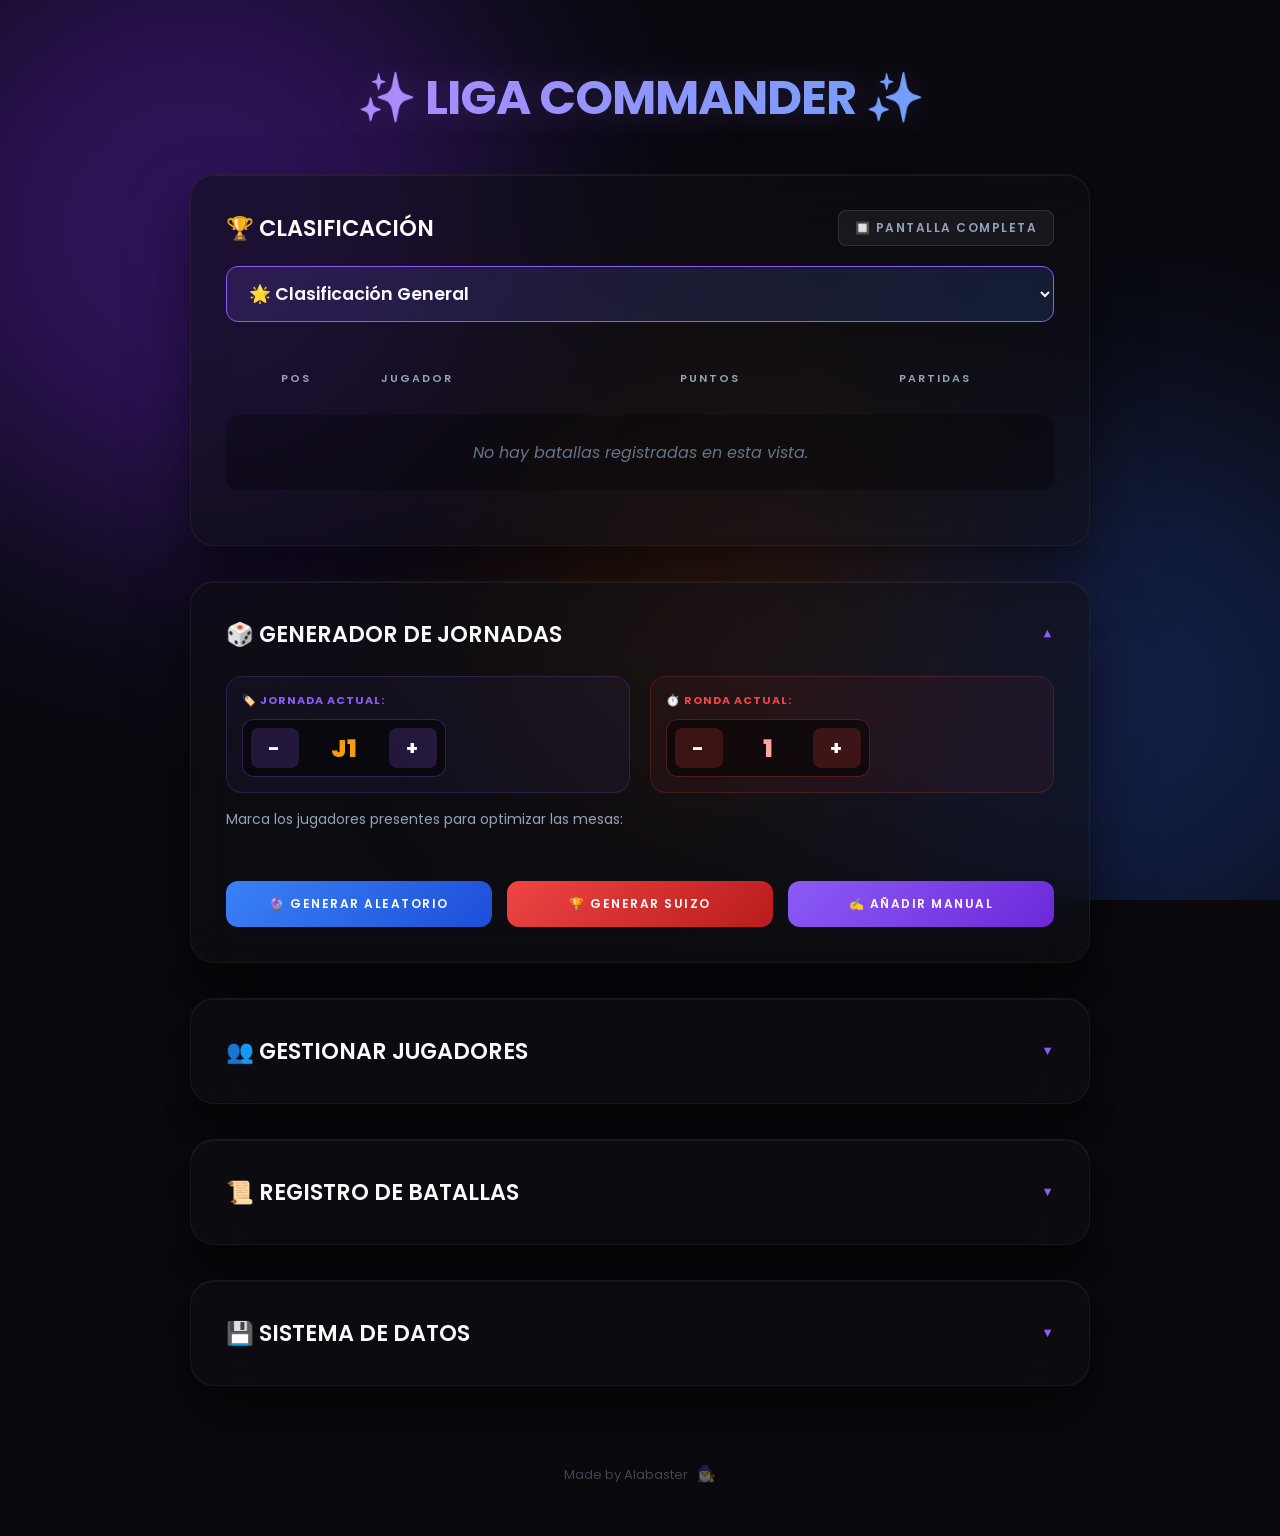
==== commit b679b333: "Update index.html" ====
--- a/index.html
+++ b/index.html
@@ -1,3 +1,4 @@
+
 <!DOCTYPE html>
 <html lang="es">
 <head>
@@ -53,15 +54,24 @@
         <summary>🎲 GENERADOR DE JORNADAS</summary>
         <div class="details-content">
             
-            <div style="background: rgba(139, 92, 246, 0.05); border: 1px solid rgba(139, 92, 246, 0.2); padding: 20px; border-radius: 16px; margin-bottom: 25px;">
-                <label style="font-size: 12px; color: var(--primary); font-weight: 700; text-transform: uppercase; letter-spacing: 1px; display: block; margin-bottom: 10px;">🏷️ Selecciona la Jornada Actual:</label>
-                
-                <div class="jornada-counter">
-                    <button class="btn-counter" onclick="cambiarJornada(-1)">-</button>
-                    <span id="display-jornada" style="font-size: 1.5rem; font-weight: 900; color: var(--accent); min-width: 100px; text-align: center; letter-spacing: 2px;">J1</span>
-                    <button class="btn-counter" onclick="cambiarJornada(1)">+</button>
+            <div style="display: flex; gap: 20px; flex-wrap: wrap; margin-bottom: 25px;">
+                <div style="background: rgba(139, 92, 246, 0.05); border: 1px solid rgba(139, 92, 246, 0.2); padding: 15px; border-radius: 16px; flex: 1; min-width: 200px;">
+                    <label style="font-size: 11px; color: var(--primary); font-weight: 700; text-transform: uppercase; letter-spacing: 1px; display: block; margin-bottom: 10px;">🏷️ Jornada Actual:</label>
+                    <div class="jornada-counter">
+                        <button class="btn-counter" onclick="cambiarJornada(-1)">-</button>
+                        <span id="display-jornada" style="font-size: 1.5rem; font-weight: 900; color: var(--accent); min-width: 60px; text-align: center; letter-spacing: 1px;">J1</span>
+                        <button class="btn-counter" onclick="cambiarJornada(1)">+</button>
+                    </div>
                 </div>
-                <p style="font-size: 12px; color: var(--text-muted); margin-top: 10px; margin-bottom: 0;">Los resultados se guardarán automáticamente bajo esta etiqueta y el Suizo la usará para los cálculos.</p>
+
+                <div style="background: rgba(239, 68, 68, 0.05); border: 1px solid rgba(239, 68, 68, 0.2); padding: 15px; border-radius: 16px; flex: 1; min-width: 200px;">
+                    <label style="font-size: 11px; color: var(--danger); font-weight: 700; text-transform: uppercase; letter-spacing: 1px; display: block; margin-bottom: 10px;">⏱️ Ronda Actual:</label>
+                    <div class="jornada-counter" style="border-color: rgba(239, 68, 68, 0.3);">
+                        <button class="btn-counter" style="background: rgba(239, 68, 68, 0.2);" onclick="cambiarRonda(-1)">-</button>
+                        <span id="display-ronda" style="font-size: 1.5rem; font-weight: 900; color: #fca5a5; min-width: 60px; text-align: center;">1</span>
+                        <button class="btn-counter" style="background: rgba(239, 68, 68, 0.2);" onclick="cambiarRonda(1)">+</button>
+                    </div>
+                </div>
             </div>
 
             <p class="subtitle">Marca los jugadores presentes para optimizar las mesas:</p>
--- a/style.css
+++ b/style.css
@@ -72,14 +72,14 @@
 
 @keyframes fadeUp { from { opacity: 0; transform: translateY(25px); } to { opacity: 1; transform: translateY(0); } }
 
-/* --- PANTALLA COMPLETA AUTO-AJUSTABLE --- */
+/* --- PANTALLA COMPLETA: MÁXIMA CAPACIDAD --- */
 .fullscreen-card {
     position: fixed !important;
     top: 0 !important; left: 0 !important; right: 0 !important; bottom: 0 !important;
     width: 100vw !important; height: 100vh !important;
     z-index: 99999 !important; margin: 0 !important; border-radius: 0 !important;
     max-width: none !important; 
-    overflow-y: auto !important; 
+    overflow-y: auto !important; /* Scroll reactivado */
     background: #09090e !important;
     padding: 2vh 2vw !important; 
     box-sizing: border-box;
@@ -87,12 +87,18 @@
     flex-direction: column !important;
 }
 
+/* Ocultamos la barra de scroll visualmente */
 .fullscreen-card::-webkit-scrollbar { display: none !important; }
 
-.fullscreen-card > * { max-width: 95% !important; margin-left: auto !important; margin-right: auto !important; }
+.fullscreen-card > * {
+    max-width: 95% !important; 
+    margin-left: auto !important; 
+    margin-right: auto !important;
+}
 
 .fullscreen-card h2 { font-size: 2.5vh !important; margin-bottom: 0.5vh !important; }
 .fullscreen-card select#modo-clasificacion { font-size: 1.8vh !important; padding: 0.5vh !important; margin-bottom: 1vh !important; }
+
 .fullscreen-card div[style*="overflow-x"] { flex-grow: 1; width: 100%; }
 .fullscreen-card table { margin-top: 0; border-spacing: 0 0.2vh !important; width: 100%; }
 
@@ -139,8 +145,11 @@
 .btn-edit:hover { background: var(--secondary); color: white; border-color: var(--secondary); }
 .btn-delete { background: rgba(239, 68, 68, 0.08); color: #fca5a5; border: 1px solid rgba(239, 68, 68, 0.2); padding: 8px 14px; font-size: 10px; margin-left: auto; border-radius: 8px; letter-spacing: 1px; }
 .btn-delete:hover { background: var(--danger); color: white; border-color: var(--danger); }
+
 .btn-random { background: linear-gradient(135deg, #3b82f6, #1d4ed8); flex: 1; }
+.btn-suizo { background: linear-gradient(135deg, #ef4444, #b91c1c); flex: 1; }
 .btn-manual { background: linear-gradient(135deg, #8b5cf6, #6d28d9); flex: 1; }
+
 .btn-export { background: rgba(255,255,255,0.03); border: 1px solid rgba(255,255,255,0.06); flex: 1; text-transform: none; letter-spacing: 0;}
 .btn-export:hover { background: rgba(255,255,255,0.08); }
 .btn-danger { background: linear-gradient(135deg, rgba(239, 68, 68, 0.2), rgba(153, 27, 27, 0.5)); border: 1px solid rgba(239, 68, 68, 0.4); width: 100%; margin-top: 15px; color: #fca5a5;}
@@ -212,6 +221,7 @@
 .pod h3 { margin-top: 0; color: white; font-size: 1.2rem; }
 .pod select { margin: 8px 0 25px 0; width: 100%; display: block;}
 .pod label { font-size: 11px; color: var(--text-muted); font-weight: 700; text-transform: uppercase; letter-spacing: 1.5px;}
+
 .nombres-mesa { font-size: 14px; color: #fcd34d; margin-bottom: 25px; background: rgba(245, 158, 11, 0.05); border: 1px solid rgba(245, 158, 11, 0.15); padding: 15px; border-radius: 10px; display: flex; align-items: center; gap: 10px; }
 .btn-save-pod { background: linear-gradient(135deg, var(--accent), #d97706); width: 100%; margin-top: 10px;}
 
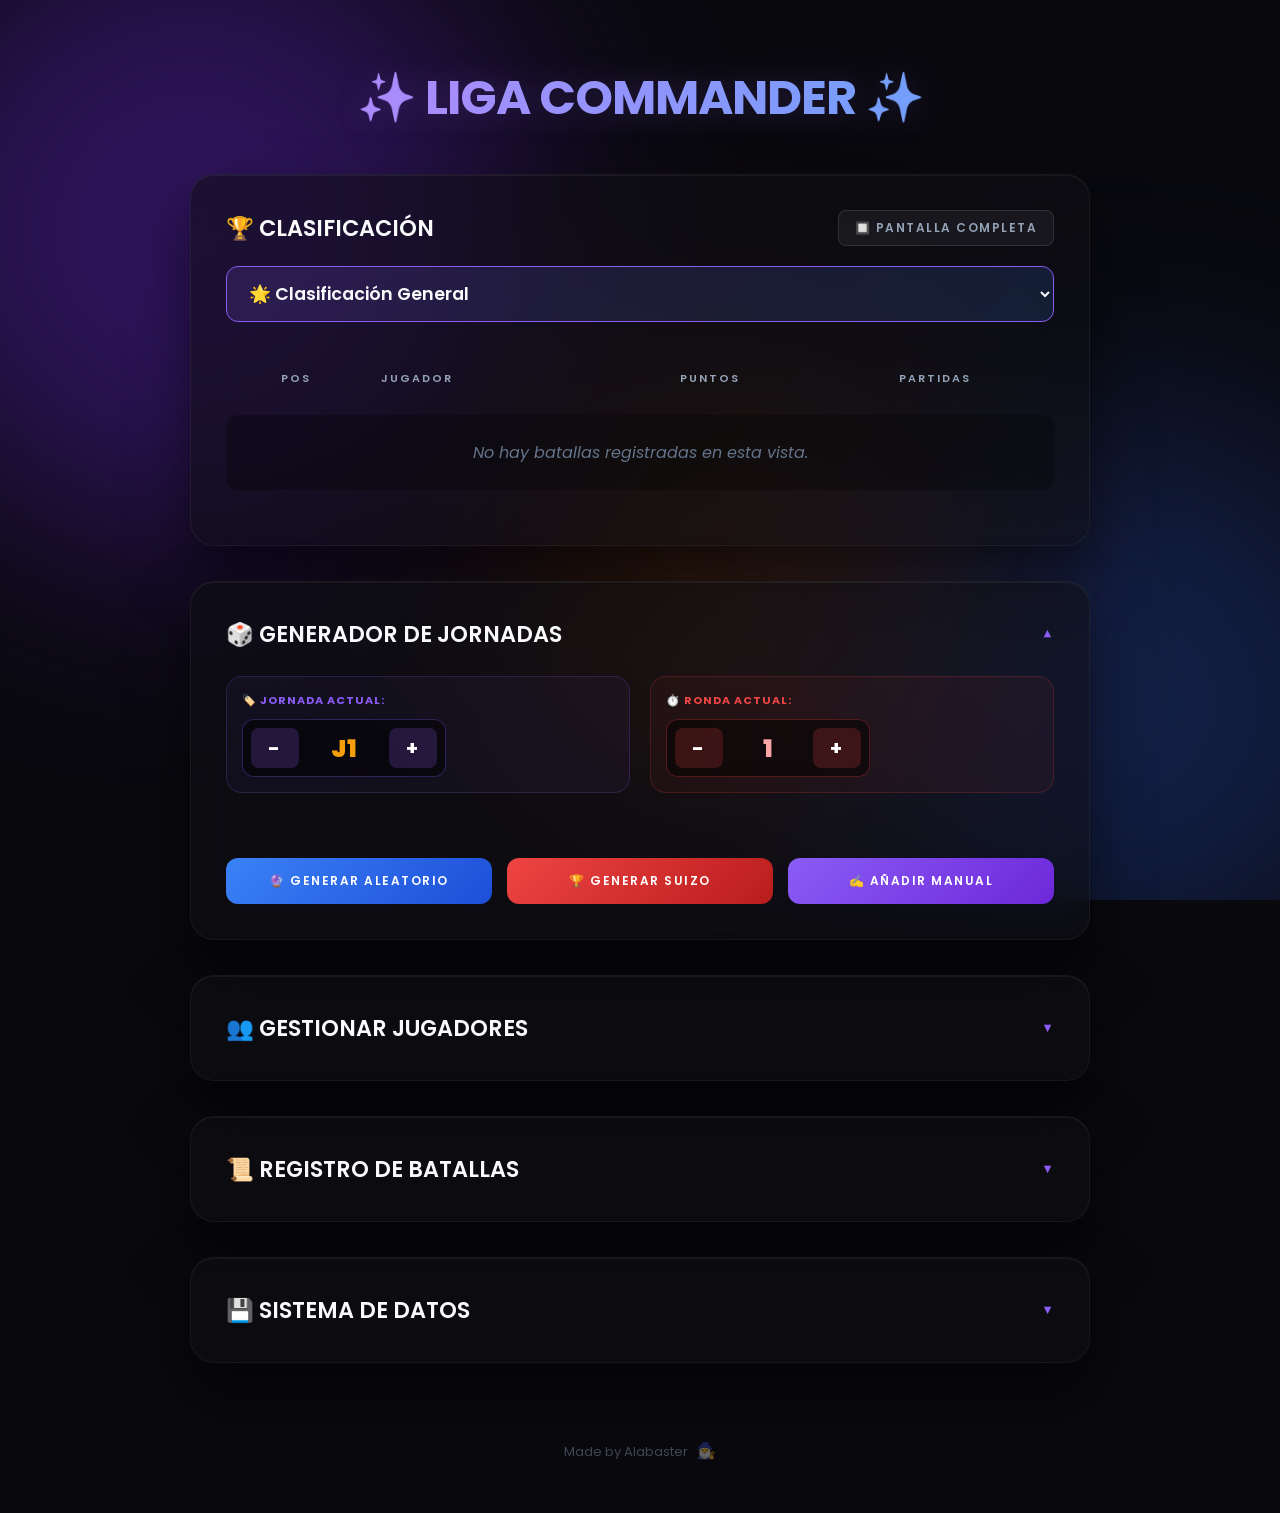
==== commit 2fa47d24: "Update index.html" ====
--- a/index.html
+++ b/index.html
@@ -1,4 +1,3 @@
-
 <!DOCTYPE html>
 <html lang="es">
 <head>
@@ -74,7 +73,8 @@
                 </div>
             </div>
 
-            <p class="subtitle">Marca los jugadores presentes para optimizar las mesas:</p>
+            <div id="header-asistencia" style="display: flex; justify-content: space-between; align-items: center; margin-bottom: 15px;"></div>
+            
             <div id="jugadores-presentes" class="checkbox-container"></div>
             
             <div style="display: flex; gap: 15px; margin-top: 25px; flex-wrap: wrap;">
@@ -115,13 +115,11 @@
         <summary>💾 SISTEMA DE DATOS</summary>
         <div class="details-content">
             <p class="subtitle">Exporta un archivo de respaldo para no perder el progreso de tu liga.</p>
-            
             <div style="display: flex; gap: 15px; flex-wrap: wrap;">
                 <button class="btn-export" onclick="exportarDatos()">📥 Descargar Copia</button>
                 <button class="btn-import" onclick="document.getElementById('file-import').click()">📤 Cargar Copia</button>
             </div>
             <input type="file" id="file-import" accept=".json" style="display: none;" onchange="importarDatos(event)">
-
             <hr>
             <button class="btn-danger" onclick="reiniciarApp()">⚠️ Borrar Base de Datos</button>
         </div>
